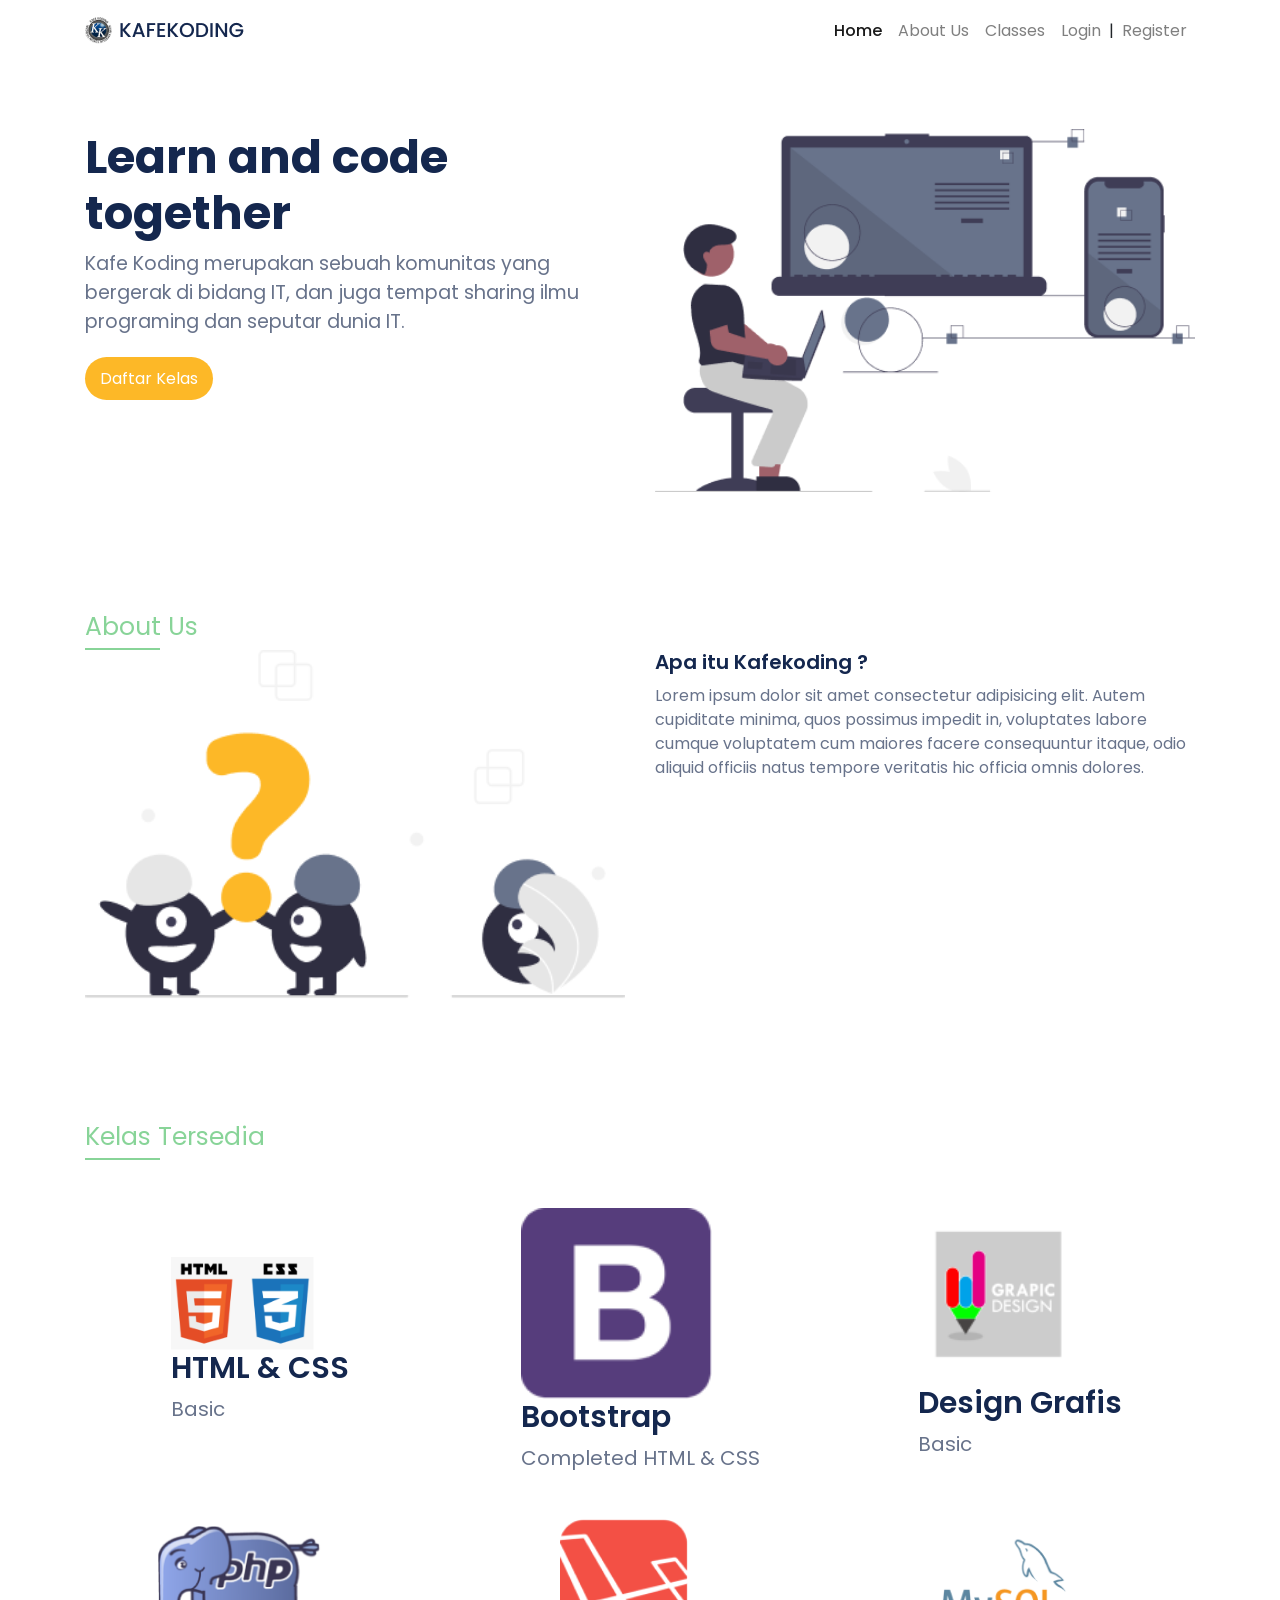
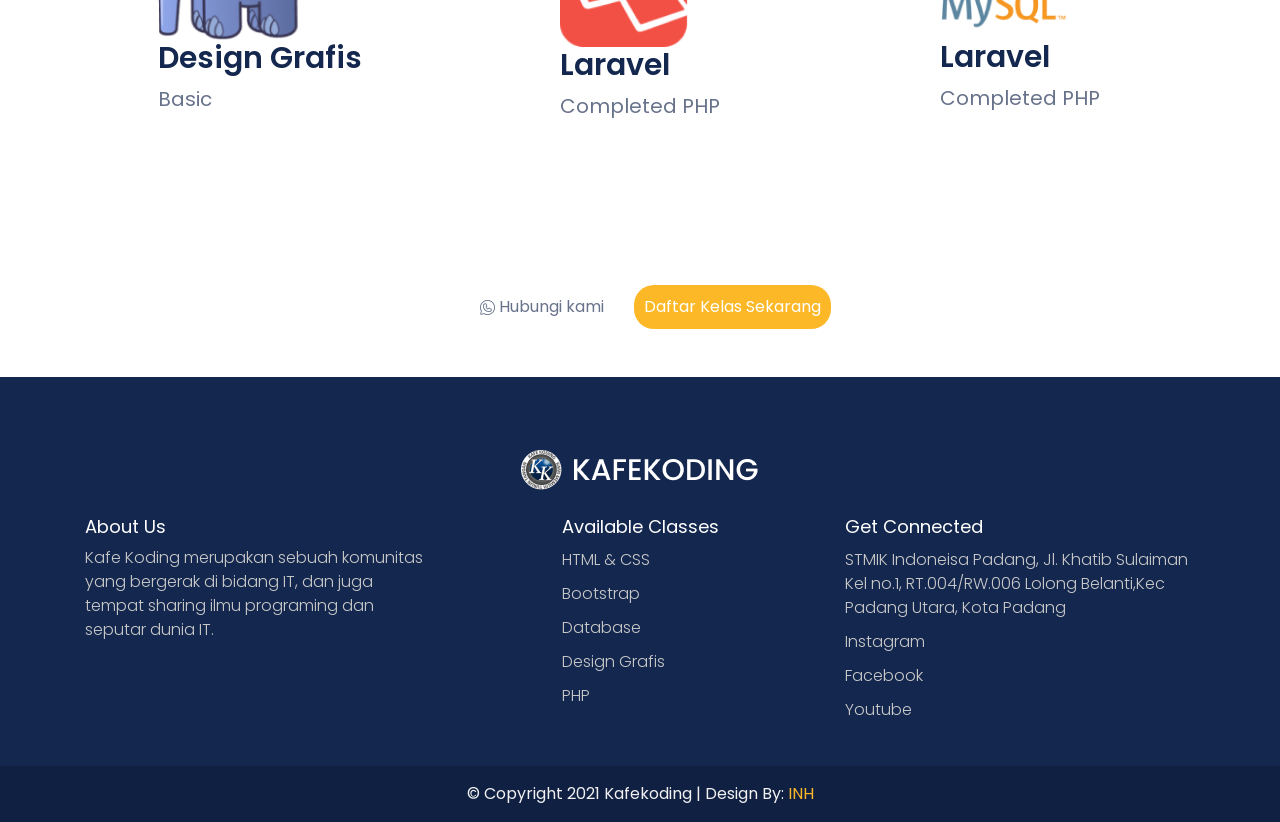
==== index.html @ ab21f078 "aaa" ====
<!DOCTYPE html>
<html lang="en">
  <head>
    <!-- Required meta tags -->
    <meta charset="utf-8" />
    <meta name="viewport" content="width=device-width, initial-scale=1, shrink-to-fit=no" />

    <!-- CSS -->
    <link rel="stylesheet" href="libraries/bootstrap/css/bootstrap.css" />
    <link rel="stylesheet" href="libraries/css/main.css" />

    <title>Kafekoding | Home Page</title>
  </head>
  <body>
    <!-- START: NAVBAR -->
    <section class="navbar-section">
      <div class="container">
        <nav class="navbar navbar-expand-lg navbar-light px-0">
          <a class="navbar-brand" href="#"><img src="libraries/images/navbar-header.png" alt="" /></a>
          <button class="navbar-toggler" type="button" data-toggle="collapse" data-target="#navbarNav" aria-controls="navbarNav" aria-expanded="false" aria-label="Toggle navigation">
            <span class="navbar-toggler-icon"></span>
          </button>
          <div class="collapse navbar-collapse" id="navbarNav" style="margin-top: 3px">
            <ul class="navbar-nav ml-0 ml-lg-auto align-items-left align-items-lg-center">
              <li class="nav-item active">
                <a class="nav-link" href="#">Home <span class="sr-only">(current)</span></a>
              </li>
              <li class="nav-item">
                <a class="nav-link" href="#about">About Us</a>
              </li>
              <li class="nav-item">
                <a class="nav-link" href="#classess">Classes</a>
              </li>
              <li class="nav-item"><a class="nav-link login-register" href="#">Login</a></li>
              <li class="d-none d-lg-block">|</li>
              <li class="nav-item">
                <a class="nav-link login-register" href="#"> Register</a>
              </li>
            </ul>
          </div>
        </nav>
      </div>
    </section>

    <!-- START: HERO -->
    <section class="section-hero">
      <div class="container">
        <div class="row">
          <!-- left-hero -->
          <div class="col-sm-12 col-md-6 left-hero">
            <h1>Learn and code together</h1>
            <p>Kafe Koding merupakan sebuah komunitas yang bergerak di bidang IT, dan juga tempat sharing ilmu programing dan seputar dunia IT.</p>
            <a href="#" class="btn-cta">Daftar Kelas</a>
          </div>
          <!-- right-hero -->
          <div class="col-sm-12 col-md-6 right-hero d-none d-md-block">
            <div class="img-box">
              <img src="libraries/images/HERO.png" alt="" />
            </div>
          </div>
        </div>
      </div>
    </section>

    <!-- START:SECTION ABOUT -->
    <section class="section-aboutUs" id="about">
      <div class="container">
        <div class="row">
          <div class="col-sm-12 title">
            <h3>About Us</h3>
          </div>
          <div class="col-sm-12 col-md-6 left-about mb-4 mb-lg-0">
            <div class="img-box">
              <img src="libraries/images/ABOUT.png" alt="" />
            </div>
          </div>
          <div class="col-sm-12 col-md-6 right-about">
            <h4>Apa itu Kafekoding ?</h4>
            <p>
              Lorem ipsum dolor sit amet consectetur adipisicing elit. Autem cupiditate minima, quos possimus impedit in, voluptates labore cumque voluptatem cum maiores facere consequuntur itaque, odio aliquid officiis natus tempore
              veritatis hic officia omnis dolores.
            </p>
          </div>
        </div>
      </div>
    </section>

    <!-- START: KELAS TERSEDIA -->
    <section class="section-kelas-tersedia" id="classess">
      <div class="container">
        <div class="row">
          <div class="col-sm-12 title mb-5">
            <h3>Kelas Tersedia</h3>
          </div>
          <!-- card-classes -->
          <div class="col-sm-12 col-md-6 col-lg-4 classes">
            <div>
              <div class="box-img">
                <img src="libraries/images/HTML.png" alt="" />
              </div>
              <h5>HTML & CSS</h5>
              <p>Basic</p>
            </div>
          </div>
          <!--  -->
          <div class="col-sm-12 col-md-6 col-lg-4 classes">
            <div>
              <div class="box-img">
                <img src="libraries/images/BOOTSTRAP.png" alt="" />
              </div>
              <h5>Bootstrap</h5>
              <p>Completed HTML & CSS</p>
            </div>
          </div>
          <!--  -->
          <div class="col-sm-12 col-md-6 col-lg-4 classes">
            <div>
              <div class="box-img">
                <img src="libraries/images/DESIGNGRAFIS.png" alt="" />
              </div>
              <h5>Design Grafis</h5>
              <p>Basic</p>
            </div>
          </div>
          <!--  -->
          <div class="col-sm-12 col-md-6 col-lg-4 classes">
            <div>
              <div class="box-img">
                <img src="libraries/images/PHP.png" alt="" />
              </div>
              <h5>Design Grafis</h5>
              <p>Basic</p>
            </div>
          </div>

          <!--  -->
          <div class="col-sm-12 col-md-6 col-lg-4 classes">
            <div>
              <div class="box-img">
                <img src="libraries/images/LARAVEL.png" alt="" />
              </div>
              <h5>Laravel</h5>
              <p>Completed PHP</p>
            </div>
          </div>
          <!--  -->
          <div class="col-sm-12 col-md-6 col-lg-4 classes">
            <div>
              <div class="box-img">
                <img src="libraries/images/DB.png" alt="" />
              </div>
              <h5>Laravel</h5>
              <p>Completed PHP</p>
            </div>
          </div>
          <!--  -->
        </div>
      </div>
    </section>

    <section class="btn-cta-box-bottom py-5">
      <div class="container">
        <div class="row">
          <div class="col-sm-12 d-flex justify-content-center flex-wrap-reverse align-items-center">
            <a href="https://api.whatsapp.com/send?phone=6289514640148&text=Hallo%20kak%20Saya%20ingin%20mendaftar%20salah%20satu%20kelas%20di%20kafekoding." class="btn-contact-us" target="__blank"
              ><img src="libraries/images/WHATSAPP.png" alt="" /> Hubungi kami</a
            >
            <a href="#" class="btn-daftar">Daftar Kelas Sekarang</a>
          </div>
        </div>
      </div>
    </section>

    <footer>
      <div class="container">
        <div class="row">
          <div class="col-sm-12 d-flex justify-content-center pb-4">
            <img src="libraries/images/logo-footer.png" alt="" />
          </div>
          <div class="col-sm-12 col-md-6 col-lg-4 footer-main d-flex flex-column align-items-start align-items-lg-center mt-3 mt-lg-0">
            <div>
              <h4>About Us</h4>
              <p>Kafe Koding merupakan sebuah komunitas yang bergerak di bidang IT, dan juga tempat sharing ilmu programing dan seputar dunia IT.</p>
            </div>
          </div>
          <div class="col-sm-12 col-md-6 col-lg-4 footer-main d-flex flex-column align-items-start align-items-lg-center mt-3 mt-lg-0">
            <div>
              <h4>Available Classes</h4>
              <li><a href="#">HTML & CSS</a></li>
              <li><a href="#">Bootstrap</a></li>
              <li><a href="#">Database</a></li>
              <li><a href="#">Design Grafis</a></li>
              <li><a href="#">PHP</a></li>
            </div>
          </div>
          <div class="col-sm-12 col-md-6 col-lg-4 footer-main d-flex flex-column align-items-start align-items-lg-center mt-3 mt-lg-0">
            <div>
              <h4>Get Connected</h4>
              <li>STMIK Indoneisa Padang, Jl. Khatib Sulaiman Kel no.1, RT.004/RW.006 Lolong Belanti,Kec Padang Utara, Kota Padang</li>
              <li><a href="#">Instagram</a></li>
              <li><a href="#">Facebook</a></li>
              <li><a href="#">Youtube</a></li>
            </div>
          </div>
        </div>
      </div>
      <div class="copyright text-center py-3">
        <span>&copy; Copyright 2021 Kafekoding | Design By: <a href="https://www.instagram.com/ilhamnopihendri/">INH</a></span>
      </div>
    </footer>
    <!-- jquery -->
    <script src="libraries/jquery/jquery-3.5.1.min.js"></script>
    <script src="libraries/bootstrap/js/bootstrap.js"></script>
    <script src="libraries/script/script.js"></script>
  </body>
</html>
---- libraries/css/main.css ----
@font-face {
  font-family: poppins-light;
  src: url("../fonts/Poppins-Light.woff");
}

@font-face {
  font-family: poppins-regular;
  src: url("../fonts/Poppins-Regular.woff");
}

@font-face {
  font-family: poppins-medium;
  src: url("../fonts/Poppins-Medium.woff");
}

@font-face {
  font-family: poppins-semibold;
  src: url("../fonts/Poppins-SemiBold.woff");
}

@font-face {
  font-family: poppins-bold;
  src: url("../fonts/Poppins-Bold.woff");
}

* {
  margin: 0px;
  padding: 0px;
  -webkit-box-sizing: border-box !important;
  box-sizing: border-box !important;
  font-family: "poppins-regular";
  text-decoration: none !important;
  list-style: none !important;
}

section.navbar-section ul li.active a {
  color: #14274e;
  font-family: "Poppins-Medium";
}

section.navbar-section ul li.nav-item a {
  color: #68738b;
  -webkit-transition: 0.3s;
  transition: 0.3s;
}

section.navbar-section ul li.nav-item a:hover {
  color: #fdb827 !important;
}

.title {
  position: relative;
}

.title h3 {
  color: #88d498;
  font-size: 25px;
}

.title::before {
  content: "";
  position: absolute;
  width: 75px;
  height: 2px;
  bottom: 0px;
  background-color: #88d498;
}

section.section-hero {
  padding: 70px 0px;
}

section.section-hero .left-hero h1 {
  color: #14274e;
  font-family: "poppins-bold";
  font-size: 2.9rem;
  margin-bottom: 10px;
}

section.section-hero .left-hero p {
  font-size: 1.2rem;
  color: #68738b;
  margin-bottom: 30px;
}

section.section-hero .left-hero a.btn-cta {
  padding: 10px 15px;
  background-color: #fdb827;
  color: #fff;
  border-radius: 30px;
  -webkit-transition: 0.3s;
  transition: 0.3s;
}

section.section-hero .left-hero a.btn-cta:hover {
  background-color: #ffb005;
  font-style: none;
}

section.section-hero .right-hero .img-box {
  width: 100%;
  height: 100%;
}

section.section-hero .right-hero .img-box img {
  width: 100%;
  height: 100%;
  -o-object-fit: contain;
  object-fit: contain;
}

section.section-aboutUs {
  padding: 50px 0px;
}

section.section-aboutUs .right-about h4 {
  font-size: 20px;
  font-family: "poppins-semibold";
  color: #14274e;
  margin-bottom: 10px;
}

section.section-aboutUs .right-about p {
  color: #68738b;
}

section.section-aboutUs .left-about .img-box {
  width: 100%;
  height: 100%;
}

section.section-aboutUs .left-about .img-box img {
  width: 100%;
  height: 100%;
  -o-object-fit: contain;
  object-fit: contain;
}

section.section-kelas-tersedia {
  padding: 70px 0px;
}

section.section-kelas-tersedia .classes {
  display: -webkit-box;
  display: -ms-flexbox;
  display: flex;
  -webkit-box-align: center;
  -ms-flex-align: center;
  align-items: center;
  -webkit-box-pack: center;
  -ms-flex-pack: center;
  justify-content: center;
  margin-bottom: 30px;
}

section.section-kelas-tersedia .classes .box-img {
  width: 80%;
  height: 80%;
}

section.section-kelas-tersedia .classes .box-img img {
  width: 100%;
  height: 100%;
  -o-object-fit: contain;
  object-fit: contain;
}

section.section-kelas-tersedia .classes h5 {
  font-size: 30px;
  font-family: "poppins-semibold";
  color: #14274e;
}

section.section-kelas-tersedia .classes p {
  font-size: 20px;
  color: #68738b;
}

section.btn-cta-box-bottom a {
  padding: 10px 10px;
}

section.btn-cta-box-bottom a.btn-daftar {
  background-color: #fdb827;
  color: #fff;
  border-radius: 20px;
  -webkit-transition: 0.3s;
  transition: 0.3s;
}

section.btn-cta-box-bottom a.btn-daftar:hover {
  background-color: #ffb005;
}

section.btn-cta-box-bottom a.btn-contact-us {
  color: #68738b;
  padding-left: 30px;
  padding-right: 30px;
}

footer {
  background-color: #14274e;
  padding: 70px 0px 100px;
  position: relative;
}

footer .footer-main h4 {
  font-size: 18px;
  color: #fff;
}

footer .footer-main p,
footer .footer-main li,
footer .footer-main a {
  color: #c9c9c9 !important;
  font-family: "Poppins-Light";
  font-size: 16px;
}

footer .footer-main a:hover {
  text-decoration: underline !important;
}

footer .footer-main li {
  margin-top: 10px;
}

footer .copyright {
  position: absolute;
  bottom: 0px;
  display: block;
  background-color: #102042;
  color: #f1f1f1;
  width: 100%;
}

footer .copyright a {
  color: #fdb827;
}
/*# sourceMappingURL=main.css.map */
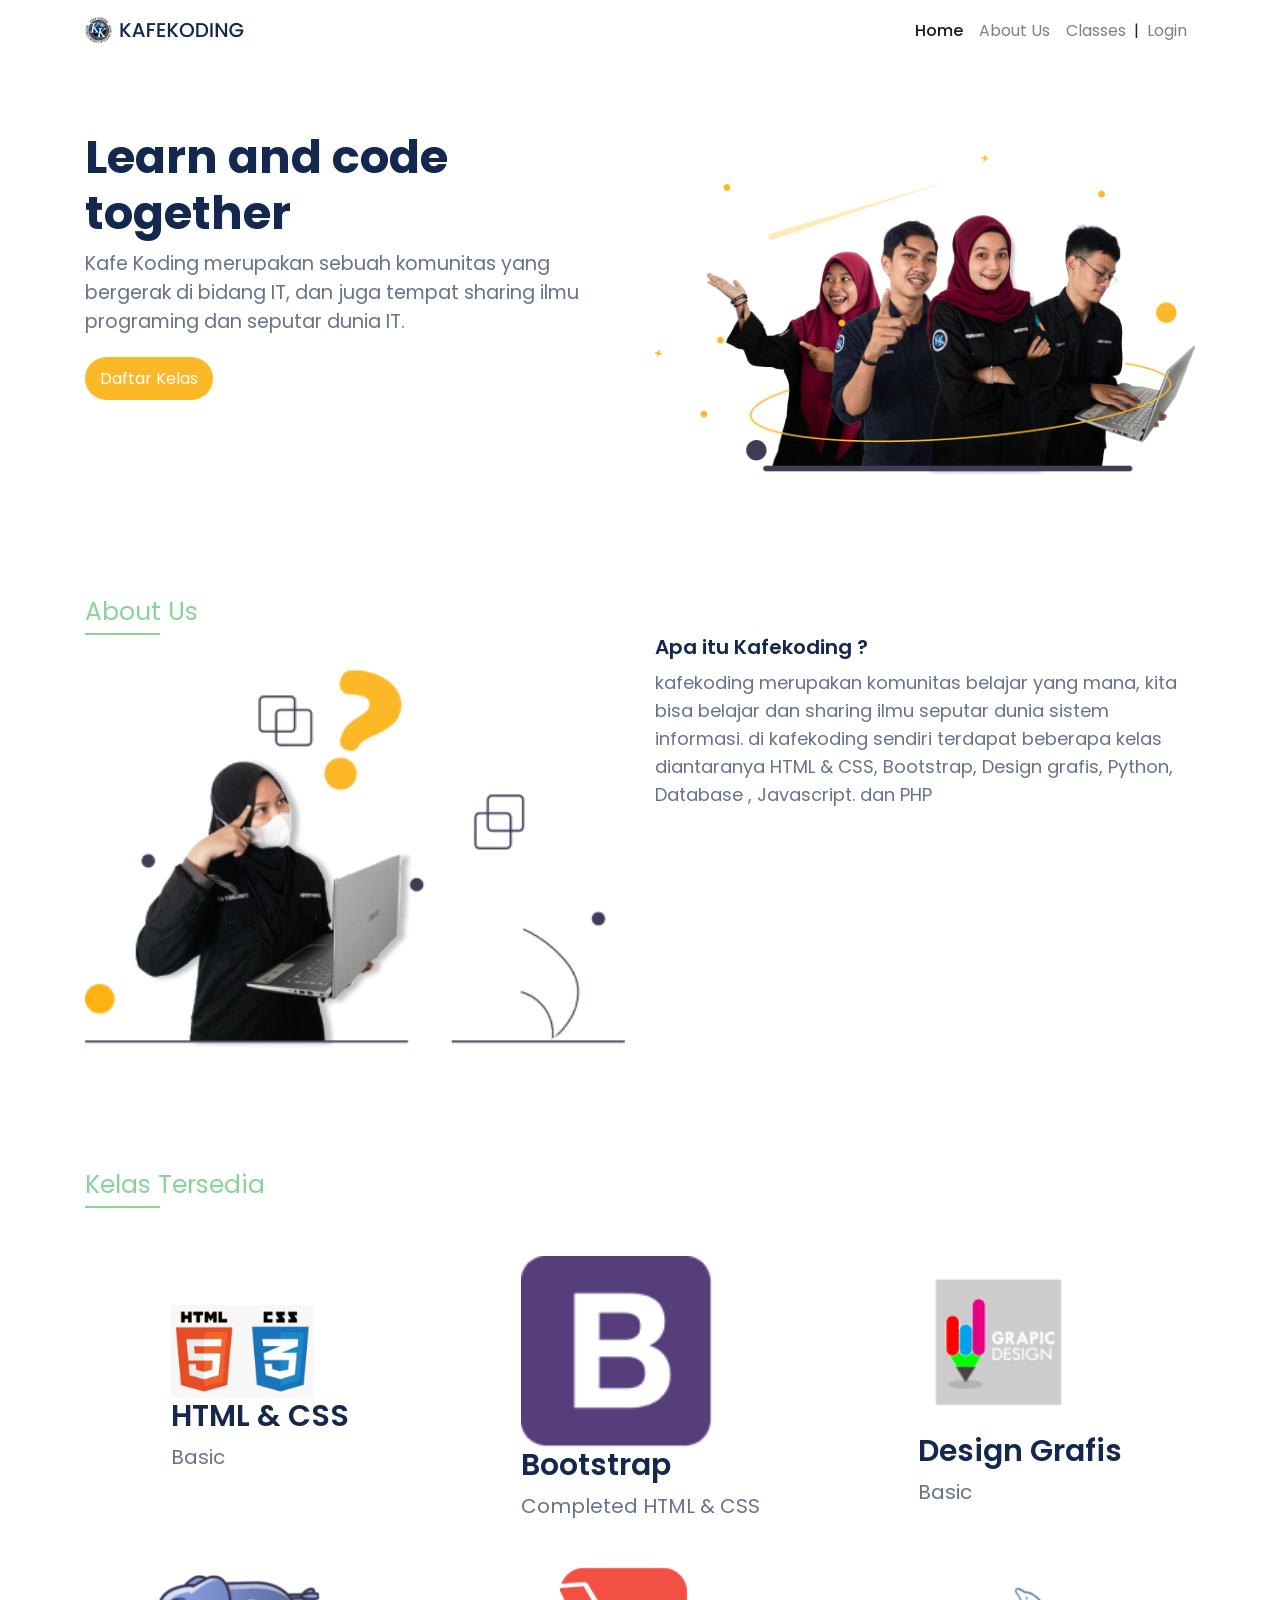
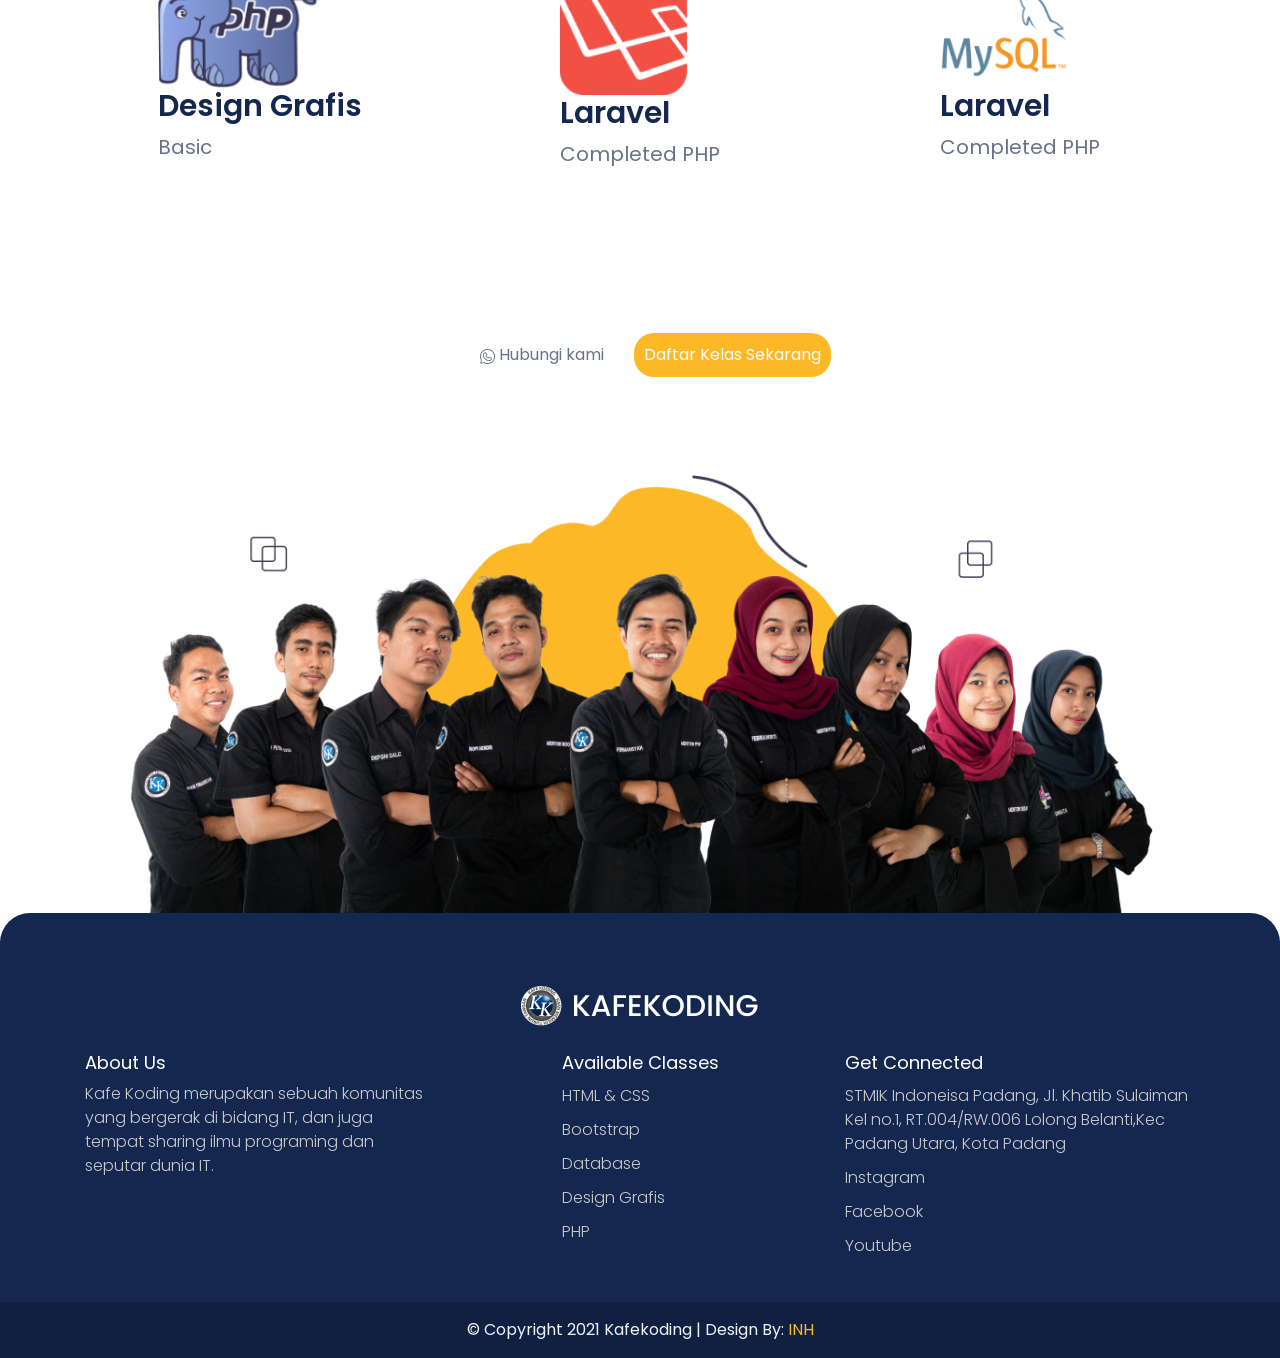
==== commit 5fd2fbc1: "aa" ====
--- a/index.html
+++ b/index.html
@@ -31,11 +31,8 @@
               <li class="nav-item">
                 <a class="nav-link" href="#classess">Classes</a>
               </li>
-              <li class="nav-item"><a class="nav-link login-register" href="#">Login</a></li>
               <li class="d-none d-lg-block">|</li>
-              <li class="nav-item">
-                <a class="nav-link login-register" href="#"> Register</a>
-              </li>
+              <li class="nav-item"><a class="nav-link login-register" href="loginRegister.html">Login</a></li>
             </ul>
           </div>
         </nav>
@@ -77,8 +74,8 @@
           <div class="col-sm-12 col-md-6 right-about">
             <h4>Apa itu Kafekoding ?</h4>
             <p>
-              Lorem ipsum dolor sit amet consectetur adipisicing elit. Autem cupiditate minima, quos possimus impedit in, voluptates labore cumque voluptatem cum maiores facere consequuntur itaque, odio aliquid officiis natus tempore
-              veritatis hic officia omnis dolores.
+              kafekoding merupakan komunitas belajar yang mana, kita bisa belajar dan sharing ilmu seputar dunia sistem informasi. di kafekoding sendiri terdapat beberapa kelas diantaranya HTML & CSS, Bootstrap, Design grafis, Python,
+              Database , Javascript. dan PHP
             </p>
           </div>
         </div>
@@ -171,7 +168,12 @@
       </div>
     </section>
 
-    <footer>
+    <div class="image-box-aff">
+      <div class="container">
+        <img src="libraries/images/afterFooter.png" alt="" />
+      </div>
+    </div>
+    <footer style="border-radius: 30px 30px 0px 0px">
       <div class="container">
         <div class="row">
           <div class="col-sm-12 d-flex justify-content-center pb-4">
--- a/libraries/css/main.css
+++ b/libraries/css/main.css
@@ -27,7 +27,7 @@
   margin: 0px;
   padding: 0px;
   -webkit-box-sizing: border-box !important;
-  box-sizing: border-box !important;
+          box-sizing: border-box !important;
   font-family: "poppins-regular";
   text-decoration: none !important;
   list-style: none !important;
@@ -106,7 +106,7 @@
   width: 100%;
   height: 100%;
   -o-object-fit: contain;
-  object-fit: contain;
+     object-fit: contain;
 }
 
 section.section-aboutUs {
@@ -122,6 +122,8 @@
 
 section.section-aboutUs .right-about p {
   color: #68738b;
+  line-height: 28px;
+  font-size: 18px;
 }
 
 section.section-aboutUs .left-about .img-box {
@@ -133,7 +135,7 @@
   width: 100%;
   height: 100%;
   -o-object-fit: contain;
-  object-fit: contain;
+     object-fit: contain;
 }
 
 section.section-kelas-tersedia {
@@ -145,11 +147,11 @@
   display: -ms-flexbox;
   display: flex;
   -webkit-box-align: center;
-  -ms-flex-align: center;
-  align-items: center;
+      -ms-flex-align: center;
+          align-items: center;
   -webkit-box-pack: center;
-  -ms-flex-pack: center;
-  justify-content: center;
+      -ms-flex-pack: center;
+          justify-content: center;
   margin-bottom: 30px;
 }
 
@@ -162,7 +164,7 @@
   width: 100%;
   height: 100%;
   -o-object-fit: contain;
-  object-fit: contain;
+     object-fit: contain;
 }
 
 section.section-kelas-tersedia .classes h5 {
@@ -237,4 +239,51 @@
 footer .copyright a {
   color: #fdb827;
 }
-/*# sourceMappingURL=main.css.map */
+
+.image-box-aff {
+  padding-top: 50px;
+  width: 100%;
+  margin-bottom: -10px;
+}
+
+.image-box-aff img {
+  width: 100%;
+  height: 100%;
+  -o-object-fit: contain;
+     object-fit: contain;
+}
+
+@media (max-width: 600) {
+  section.section-hero {
+    padding: 70px 0px;
+  }
+  section.section-hero .left-hero h1 {
+    color: #14274e;
+    font-family: "poppins-bold";
+    font-size: 1.5rem !important;
+    margin-bottom: 10px;
+  }
+  section.section-hero .left-hero p {
+    font-size: 1rem;
+    color: #68738b;
+    margin-bottom: 30px;
+  }
+}
+
+@media (min-width: 768px) and (max-width: 991.98px) {
+  section.section-hero {
+    padding: 70px 0px;
+  }
+  section.section-hero .left-hero h1 {
+    color: #14274e;
+    font-family: "poppins-bold";
+    font-size: 1.8rem !important;
+    margin-bottom: 10px;
+  }
+  section.section-hero .left-hero p {
+    font-size: 1rem;
+    color: #68738b;
+    margin-bottom: 30px;
+  }
+}
+/*# sourceMappingURL=main.css.map */
